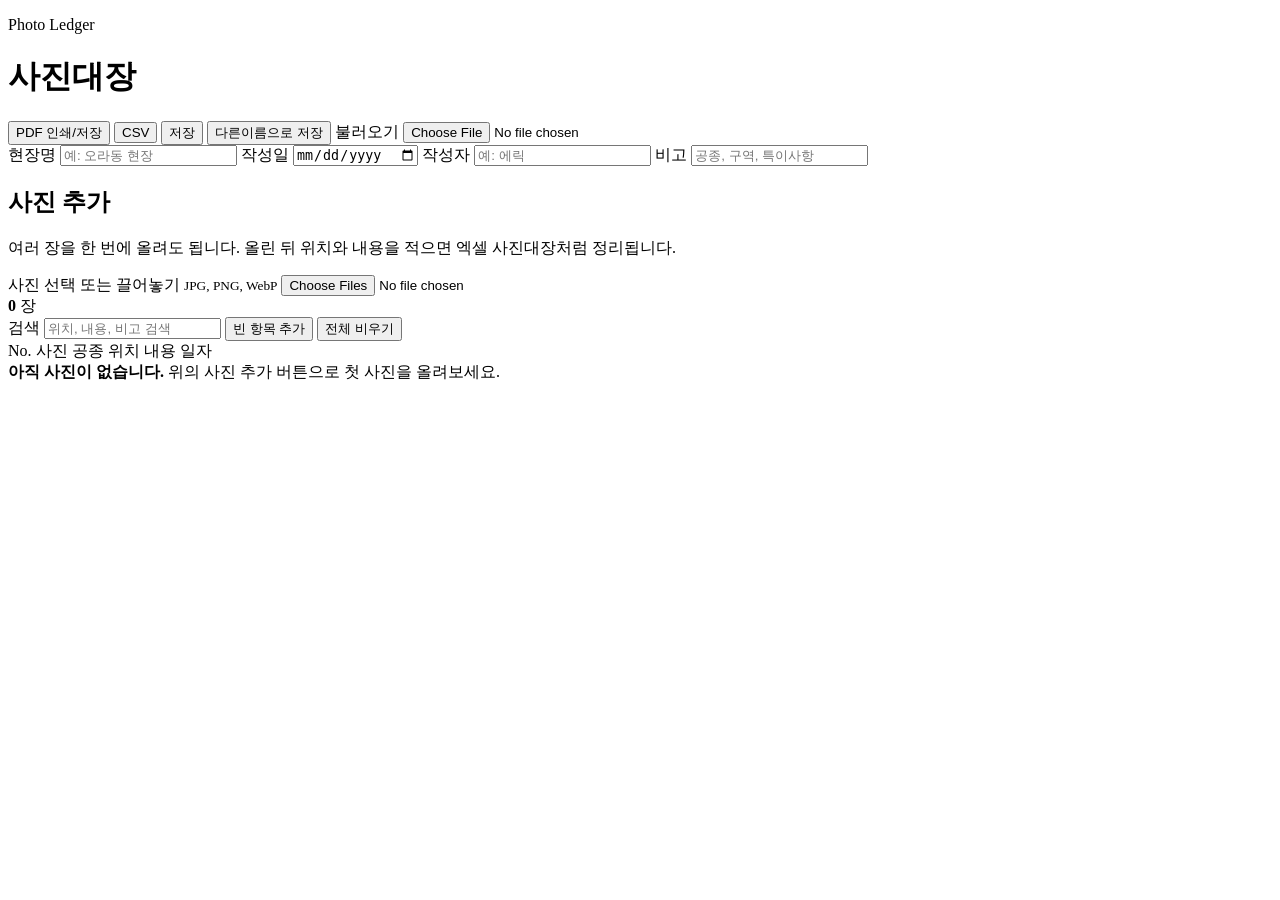
==== index.html @ 8f65b78c "Rename index.html.html to index.html" ====
﻿<!DOCTYPE html>
<html lang="ko">
<head>
  <meta charset="UTF-8" />
  <meta name="viewport" content="width=device-width, initial-scale=1.0" />
  <title>사진대장</title>
  <link rel="stylesheet" href="photo-ledger.css" />
</head>
<body>
  <header class="app-header">
    <div>
      <p class="eyebrow">Photo Ledger</p>
      <h1>사진대장</h1>
    </div>
    <div class="header-actions">
      <button id="printBtn" type="button">PDF 인쇄/저장</button>
      <button id="exportCsvBtn" type="button">CSV</button>
      <button id="exportJsonBtn" type="button">저장</button>
      <button id="saveAsJsonBtn" type="button">다른이름으로 저장</button>
      <label class="file-button">
        불러오기
        <input id="importJsonInput" type="file" accept=".json,application/json" />
      </label>
    </div>
  </header>

  <main class="app-shell">
    <section class="panel project-panel" aria-label="대장 기본 정보">
      <label>
        현장명
        <input id="projectName" type="text" placeholder="예: 오라동 현장" />
      </label>
      <label>
        작성일
        <input id="reportDate" type="date" />
      </label>
      <label>
        작성자
        <input id="authorName" type="text" placeholder="예: 에릭" />
      </label>
      <label>
        비고
        <input id="projectMemo" type="text" placeholder="공종, 구역, 특이사항" />
      </label>
    </section>

    <section class="upload-panel" aria-label="사진 추가">
      <div>
        <h2>사진 추가</h2>
        <p>여러 장을 한 번에 올려도 됩니다. 올린 뒤 위치와 내용을 적으면 엑셀 사진대장처럼 정리됩니다.</p>
      </div>
      <label class="upload-box" id="dropZone">
        <span>사진 선택 또는 끌어놓기</span>
        <small>JPG, PNG, WebP</small>
        <input id="photoInput" type="file" accept="image/*" multiple />
      </label>
    </section>

    <section class="toolbar" aria-label="대장 도구">
      <div class="counter">
        <strong id="photoCount">0</strong>
        <span>장</span>
      </div>
      <label class="search-field">
        검색
        <input id="searchInput" type="search" placeholder="위치, 내용, 비고 검색" />
      </label>
      <button id="addBlankBtn" type="button">빈 항목 추가</button>
      <button id="clearBtn" class="danger" type="button">전체 비우기</button>
    </section>

    <section class="ledger" aria-label="사진 목록">
      <div class="ledger-head">
        <span>No.</span>
        <span>사진</span>
        <span>공종</span>
        <span>위치</span>
        <span>내용</span>
        <span>일자</span>
        <span></span>
      </div>
      <div id="ledgerList" class="ledger-list"></div>
      <div id="emptyState" class="empty-state">
        <strong>아직 사진이 없습니다.</strong>
        <span>위의 사진 추가 버튼으로 첫 사진을 올려보세요.</span>
      </div>
    </section>
  </main>

  <div id="printPreview" class="print-preview" aria-hidden="true"></div>

  <template id="rowTemplate">
    <article class="ledger-row">
      <div class="row-number"></div>
      <label class="photo-cell">
        <img alt="" />
        <span>사진 변경</span>
        <input class="replace-photo" type="file" accept="image/*" />
      </label>
      <div class="print-field" data-label="공종">
        <textarea class="field memo" rows="3" placeholder="공종"></textarea>
      </div>
      <div class="print-field" data-label="위치">
        <textarea class="field location" rows="3" placeholder="예: 지하주차장 B1 기둥 A-3"></textarea>
      </div>
      <div class="print-field" data-label="내용">
        <textarea class="field description" rows="3" placeholder="예: 균열 보수 전 상태"></textarea>
      </div>
      <div class="print-field" data-label="일자">
        <input class="field taken-date" type="date" />
      </div>
      <div class="row-actions">
        <button class="move-up" type="button" title="위로">위</button>
        <button class="move-down" type="button" title="아래로">아래</button>
        <button class="delete-row danger" type="button">삭제</button>
      </div>
    </article>
  </template>

  <script src="photo-ledger.js"></script>
</body>
</html>
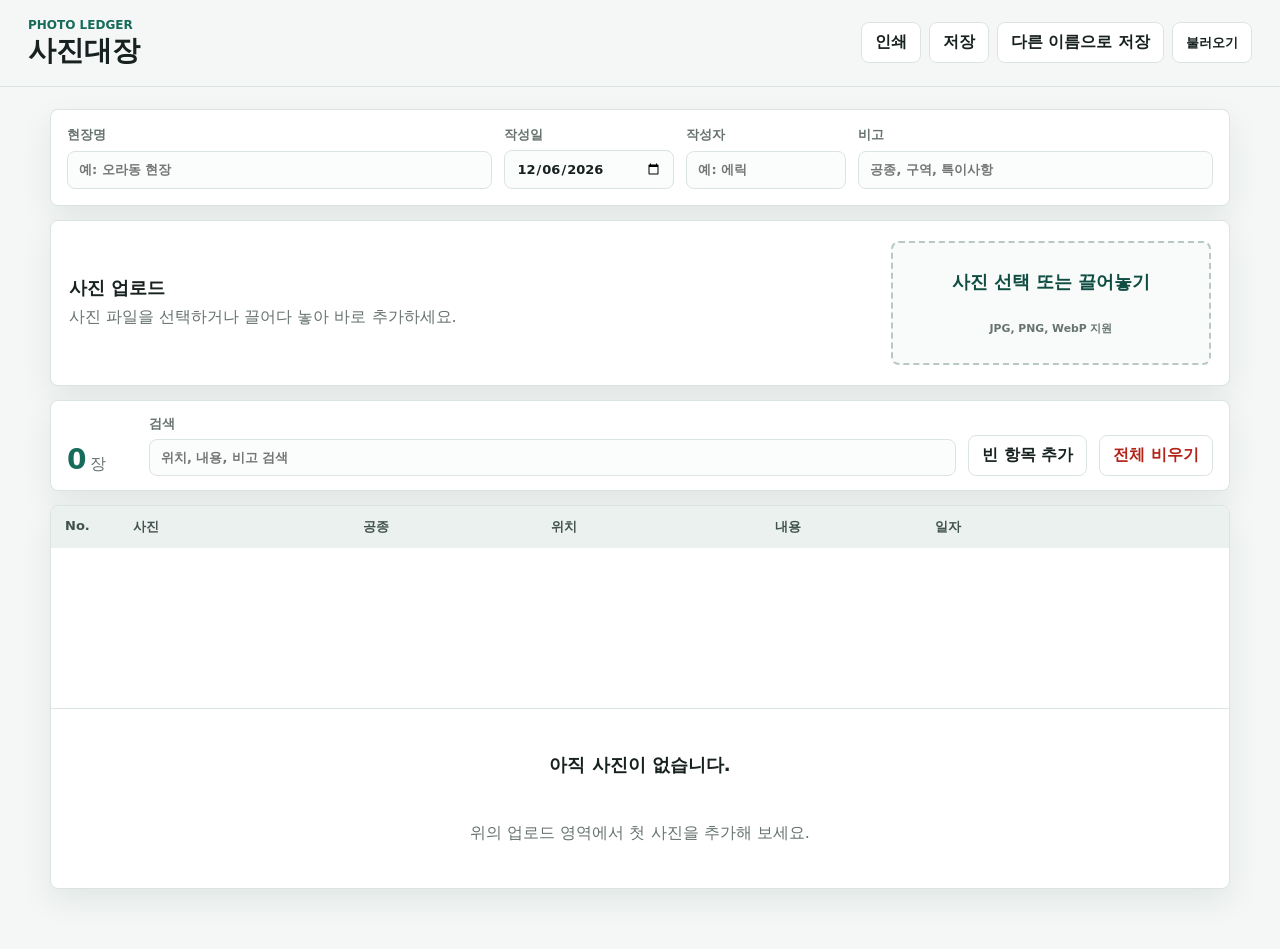
==== commit d636696d: "Add files via upload" ====
--- a/index.html
+++ b/index.html
@@ -3,125 +3,12 @@
 <head>
   <meta charset="UTF-8" />
   <meta name="viewport" content="width=device-width, initial-scale=1.0" />
+  <meta http-equiv="refresh" content="0; url=photo-ledger.html" />
   <title>사진대장</title>
-  <link rel="stylesheet" href="photo-ledger.css" />
 </head>
 <body>
-  <header class="app-header">
-    <div>
-      <p class="eyebrow">Photo Ledger</p>
-      <h1>사진대장</h1>
-    </div>
-    <div class="header-actions">
-      <button id="printBtn" type="button">PDF 인쇄/저장</button>
-      <button id="exportCsvBtn" type="button">CSV</button>
-      <button id="exportJsonBtn" type="button">저장</button>
-      <button id="saveAsJsonBtn" type="button">다른이름으로 저장</button>
-      <label class="file-button">
-        불러오기
-        <input id="importJsonInput" type="file" accept=".json,application/json" />
-      </label>
-    </div>
-  </header>
-
-  <main class="app-shell">
-    <section class="panel project-panel" aria-label="대장 기본 정보">
-      <label>
-        현장명
-        <input id="projectName" type="text" placeholder="예: 오라동 현장" />
-      </label>
-      <label>
-        작성일
-        <input id="reportDate" type="date" />
-      </label>
-      <label>
-        작성자
-        <input id="authorName" type="text" placeholder="예: 에릭" />
-      </label>
-      <label>
-        비고
-        <input id="projectMemo" type="text" placeholder="공종, 구역, 특이사항" />
-      </label>
-    </section>
-
-    <section class="upload-panel" aria-label="사진 추가">
-      <div>
-        <h2>사진 추가</h2>
-        <p>여러 장을 한 번에 올려도 됩니다. 올린 뒤 위치와 내용을 적으면 엑셀 사진대장처럼 정리됩니다.</p>
-      </div>
-      <label class="upload-box" id="dropZone">
-        <span>사진 선택 또는 끌어놓기</span>
-        <small>JPG, PNG, WebP</small>
-        <input id="photoInput" type="file" accept="image/*" multiple />
-      </label>
-    </section>
-
-    <section class="toolbar" aria-label="대장 도구">
-      <div class="counter">
-        <strong id="photoCount">0</strong>
-        <span>장</span>
-      </div>
-      <label class="search-field">
-        검색
-        <input id="searchInput" type="search" placeholder="위치, 내용, 비고 검색" />
-      </label>
-      <button id="addBlankBtn" type="button">빈 항목 추가</button>
-      <button id="clearBtn" class="danger" type="button">전체 비우기</button>
-    </section>
-
-    <section class="ledger" aria-label="사진 목록">
-      <div class="ledger-head">
-        <span>No.</span>
-        <span>사진</span>
-        <span>공종</span>
-        <span>위치</span>
-        <span>내용</span>
-        <span>일자</span>
-        <span></span>
-      </div>
-      <div id="ledgerList" class="ledger-list"></div>
-      <div id="emptyState" class="empty-state">
-        <strong>아직 사진이 없습니다.</strong>
-        <span>위의 사진 추가 버튼으로 첫 사진을 올려보세요.</span>
-      </div>
-    </section>
-  </main>
-
-  <div id="printPreview" class="print-preview" aria-hidden="true"></div>
-
-  <template id="rowTemplate">
-    <article class="ledger-row">
-      <div class="row-number"></div>
-      <label class="photo-cell">
-        <img alt="" />
-        <span>사진 변경</span>
-        <input class="replace-photo" type="file" accept="image/*" />
-      </label>
-      <div class="print-field" data-label="공종">
-        <textarea class="field memo" rows="3" placeholder="공종"></textarea>
-      </div>
-      <div class="print-field" data-label="위치">
-        <textarea class="field location" rows="3" placeholder="예: 지하주차장 B1 기둥 A-3"></textarea>
-      </div>
-      <div class="print-field" data-label="내용">
-        <textarea class="field description" rows="3" placeholder="예: 균열 보수 전 상태"></textarea>
-      </div>
-      <div class="print-field" data-label="일자">
-        <input class="field taken-date" type="date" />
-      </div>
-      <div class="row-actions">
-        <button class="move-up" type="button" title="위로">위</button>
-        <button class="move-down" type="button" title="아래로">아래</button>
-        <button class="delete-row danger" type="button">삭제</button>
-      </div>
-    </article>
-  </template>
-
-  <script src="photo-ledger.js"></script>
+  <p>사진대장 페이지로 이동 중입니다...</p>
+  <p><a href="photo-ledger.html">바로 열기</a></p>
 </body>
 </html>
 
-
-
-
-
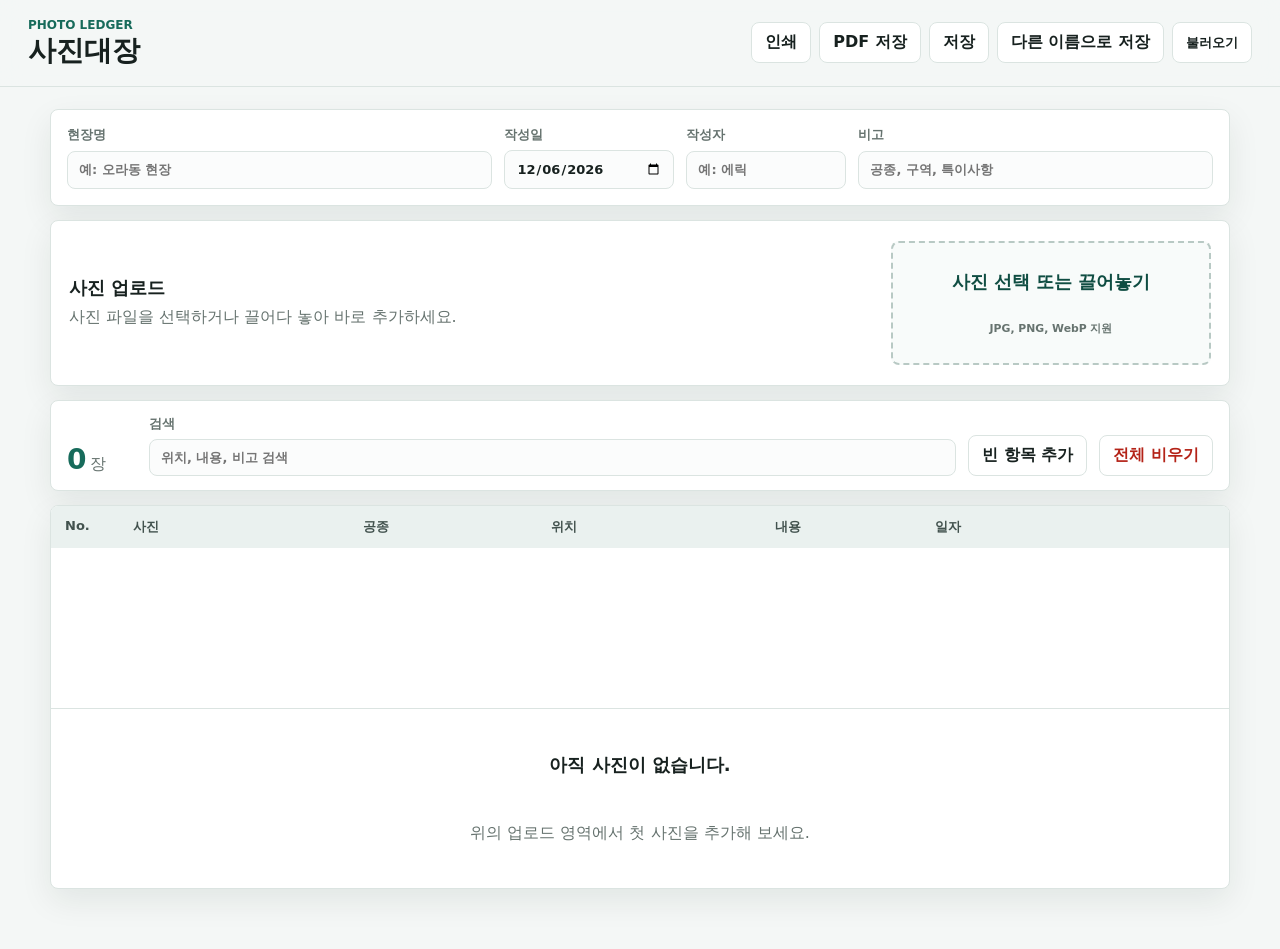
==== commit 6697a3d9: "Add files via upload" ====
--- a/index.html
+++ b/index.html
@@ -1,14 +1,124 @@
-﻿<!DOCTYPE html>
-<html lang="ko">
-<head>
-  <meta charset="UTF-8" />
-  <meta name="viewport" content="width=device-width, initial-scale=1.0" />
-  <meta http-equiv="refresh" content="0; url=photo-ledger.html" />
-  <title>사진대장</title>
-</head>
-<body>
-  <p>사진대장 페이지로 이동 중입니다...</p>
-  <p><a href="photo-ledger.html">바로 열기</a></p>
-</body>
-</html>
-
+<!DOCTYPE html>
+<html lang="ko">
+<head>
+  <meta charset="UTF-8" />
+  <meta name="viewport" content="width=device-width, initial-scale=1.0" />
+  <title>사진대장</title>
+  <link rel="stylesheet" href="photo-ledger.css" />
+</head>
+<body>
+  <header class="app-header">
+    <div>
+      <p class="eyebrow">Photo Ledger</p>
+      <h1>사진대장</h1>
+    </div>
+    <div class="header-actions">
+      <button id="printBtn" type="button">인쇄</button>
+      <button id="exportPdfBtn" type="button">PDF 저장</button>
+      <button id="exportJsonBtn" type="button">저장</button>
+      <button id="saveAsJsonBtn" type="button">다른 이름으로 저장</button>
+      <label class="file-button">
+        불러오기
+        <input id="importJsonInput" type="file" accept=".json,application/json" />
+      </label>
+    </div>
+  </header>
+
+  <main class="app-shell">
+    <section class="panel project-panel" aria-label="대장 기본 정보">
+      <label>
+        현장명
+        <input id="projectName" type="text" placeholder="예: 오라동 현장" />
+      </label>
+      <label>
+        작성일
+        <input id="reportDate" type="date" />
+      </label>
+      <label>
+        작성자
+        <input id="authorName" type="text" placeholder="예: 에릭" />
+      </label>
+      <label>
+        비고
+        <input id="projectMemo" type="text" placeholder="공종, 구역, 특이사항" />
+      </label>
+    </section>
+
+    <section class="upload-panel" aria-label="사진 추가">
+      <div>
+        <h2>사진 업로드</h2>
+        <p>사진 파일을 선택하거나 끌어다 놓아 바로 추가하세요.</p>
+      </div>
+      <label class="upload-box" id="dropZone">
+        <span>사진 선택 또는 끌어놓기</span>
+        <small>JPG, PNG, WebP 지원</small>
+        <input id="photoInput" type="file" accept="image/*" multiple />
+      </label>
+    </section>
+
+    <section class="toolbar" aria-label="대장 도구">
+      <div class="counter">
+        <strong id="photoCount">0</strong>
+        <span>장</span>
+      </div>
+      <label class="search-field">
+        검색
+        <input id="searchInput" type="search" placeholder="위치, 내용, 비고 검색" />
+      </label>
+      <button id="addBlankBtn" type="button">빈 항목 추가</button>
+      <button id="clearBtn" class="danger" type="button">전체 비우기</button>
+    </section>
+
+    <section class="ledger" aria-label="사진 목록">
+      <div class="ledger-head">
+        <span>No.</span>
+        <span>사진</span>
+        <span>공종</span>
+        <span>위치</span>
+        <span>내용</span>
+        <span>일자</span>
+        <span></span>
+      </div>
+      <div id="ledgerList" class="ledger-list"></div>
+      <div id="emptyState" class="empty-state">
+        <strong>아직 사진이 없습니다.</strong>
+        <span>위의 업로드 영역에서 첫 사진을 추가해 보세요.</span>
+      </div>
+    </section>
+  </main>
+
+  <div id="printPreview" class="print-preview" aria-hidden="true"></div>
+
+  <template id="rowTemplate">
+    <article class="ledger-row">
+      <div class="row-number"></div>
+      <label class="photo-cell">
+        <img alt="" />
+        <span>사진 변경</span>
+        <input class="replace-photo" type="file" accept="image/*" />
+      </label>
+      <div class="print-field" data-label="공종">
+        <textarea class="field memo" rows="3" placeholder="공종"></textarea>
+      </div>
+      <div class="print-field" data-label="위치">
+        <textarea class="field location" rows="3" placeholder="예: 지하주차장 B1 기둥 A-3"></textarea>
+      </div>
+      <div class="print-field" data-label="내용">
+        <textarea class="field description" rows="3" placeholder="예: 균열 보수 전 상태"></textarea>
+      </div>
+      <div class="print-field" data-label="일자">
+        <input class="field taken-date" type="date" />
+      </div>
+      <div class="row-actions">
+        <button class="move-up" type="button" title="위로">위</button>
+        <button class="move-down" type="button" title="아래로">아래</button>
+        <button class="delete-row danger" type="button">삭제</button>
+      </div>
+    </article>
+  </template>
+
+  <script src="vendor/jspdf.umd.min.js"></script>
+  <script src="vendor/html2canvas.min.js"></script>
+  <script src="photo-ledger.js"></script>
+</body>
+</html>
--- a/photo-ledger.css
+++ b/photo-ledger.css
@@ -0,0 +1,614 @@
+:root {
+  --bg: #f4f7f6;
+  --paper: #ffffff;
+  --text: #17211f;
+  --muted: #66736f;
+  --line: #dbe4e1;
+  --brand: #176b5b;
+  --brand-strong: #0f4d42;
+  --accent: #d98b2b;
+  --danger: #b42318;
+  --radius: 8px;
+  --shadow: 0 12px 32px rgba(15, 34, 30, 0.08);
+}
+
+* {
+  box-sizing: border-box;
+}
+
+body {
+  margin: 0;
+  background: var(--bg);
+  color: var(--text);
+  font-family: "Segoe UI", "Noto Sans KR", system-ui, sans-serif;
+}
+
+button,
+input,
+textarea {
+  font: inherit;
+}
+
+button,
+.file-button,
+.upload-box {
+  border: 1px solid var(--line);
+  border-radius: var(--radius);
+  background: var(--paper);
+  color: var(--text);
+  cursor: pointer;
+  transition: border-color 0.2s ease, box-shadow 0.2s ease, transform 0.2s ease, background 0.2s ease;
+}
+
+button,
+.file-button {
+  min-height: 40px;
+  padding: 9px 13px;
+  font-weight: 700;
+}
+
+button:hover,
+.file-button:hover,
+.upload-box:hover {
+  border-color: var(--brand);
+  transform: translateY(-1px);
+  box-shadow: 0 8px 16px rgba(15, 34, 30, 0.08);
+}
+
+.danger {
+  color: var(--danger);
+}
+
+.app-header {
+  position: sticky;
+  top: 0;
+  z-index: 5;
+  display: flex;
+  align-items: center;
+  justify-content: space-between;
+  gap: 18px;
+  padding: 18px 28px;
+  background: rgba(244, 247, 246, 0.92);
+  border-bottom: 1px solid var(--line);
+  backdrop-filter: blur(12px);
+}
+
+.eyebrow {
+  margin: 0 0 2px;
+  color: var(--brand);
+  font-size: 12px;
+  font-weight: 800;
+  letter-spacing: 0;
+  text-transform: uppercase;
+}
+
+h1,
+h2 {
+  margin: 0;
+  line-height: 1.2;
+}
+
+h1 {
+  font-size: 28px;
+}
+
+h2 {
+  font-size: 18px;
+}
+
+.header-actions {
+  display: flex;
+  flex-wrap: wrap;
+  gap: 8px;
+  justify-content: flex-end;
+}
+
+.file-button {
+  display: inline-flex;
+  align-items: center;
+  justify-content: center;
+}
+
+.file-button input,
+.upload-box input,
+.replace-photo {
+  position: absolute;
+  width: 1px;
+  height: 1px;
+  opacity: 0;
+  pointer-events: none;
+}
+
+.app-shell {
+  width: min(1180px, calc(100% - 32px));
+  margin: 22px auto 60px;
+}
+
+.panel,
+.upload-panel,
+.toolbar,
+.ledger {
+  background: var(--paper);
+  border: 1px solid var(--line);
+  border-radius: var(--radius);
+  box-shadow: var(--shadow);
+}
+
+.project-panel {
+  display: grid;
+  grid-template-columns: 1.2fr 170px 160px 1fr;
+  gap: 12px;
+  padding: 16px;
+}
+
+label {
+  display: grid;
+  gap: 6px;
+  color: var(--muted);
+  font-size: 13px;
+  font-weight: 700;
+}
+
+input,
+textarea {
+  width: 100%;
+  border: 1px solid var(--line);
+  border-radius: var(--radius);
+  background: #fbfcfc;
+  color: var(--text);
+  outline: none;
+  padding: 10px 11px;
+}
+
+textarea {
+  min-height: 80px;
+  resize: vertical;
+}
+
+input:focus,
+textarea:focus {
+  border-color: var(--brand);
+  box-shadow: 0 0 0 3px rgba(23, 107, 91, 0.12);
+}
+
+.upload-panel {
+  display: grid;
+  grid-template-columns: 1fr 320px;
+  gap: 18px;
+  align-items: center;
+  margin-top: 14px;
+  padding: 20px 18px;
+}
+
+.upload-panel p {
+  margin: 8px 0 0;
+  color: var(--muted);
+}
+
+.upload-box {
+  display: grid;
+  place-items: center;
+  min-height: 124px;
+  padding: 16px;
+  border: 2px dashed #b8c9c4;
+  background: #f8fbfa;
+  text-align: center;
+}
+
+.upload-box span {
+  color: var(--brand-strong);
+  font-size: 18px;
+  font-weight: 900;
+}
+
+.upload-box small {
+  color: var(--muted);
+}
+
+.upload-box.dragover {
+  border-color: var(--accent);
+  background: #fff7ec;
+}
+
+.toolbar {
+  display: flex;
+  align-items: end;
+  gap: 12px;
+  margin-top: 14px;
+  padding: 14px 16px;
+}
+
+.counter {
+  display: flex;
+  align-items: baseline;
+  gap: 4px;
+  min-width: 70px;
+  color: var(--muted);
+}
+
+.counter strong {
+  color: var(--brand);
+  font-size: 28px;
+}
+
+.search-field {
+  flex: 1;
+}
+
+.ledger {
+  margin-top: 14px;
+  overflow-x: auto;
+  overflow-y: hidden;
+}
+
+.ledger-head,
+.ledger-row {
+  display: grid;
+  grid-template-columns: 58px minmax(160px, 220px) 1fr 1.2fr 150px 1fr 92px;
+  gap: 10px;
+  align-items: stretch;
+  min-width: 1080px;
+}
+
+.ledger-head {
+  padding: 12px 14px;
+  background: #eaf1ef;
+  color: #42524e;
+  font-size: 13px;
+  font-weight: 900;
+}
+
+.ledger-list {
+  display: grid;
+  max-height: calc(100vh - 380px);
+  min-height: 160px;
+  overflow-y: scroll;
+  scrollbar-gutter: stable;
+}
+
+.ledger-row {
+  padding: 14px;
+  border-top: 1px solid var(--line);
+}
+
+.ledger-row:hover {
+  background: #fbfdfc;
+}
+
+.row-number {
+  display: grid;
+  place-items: center;
+  color: var(--brand);
+  font-size: 22px;
+  font-weight: 900;
+}
+
+.photo-cell {
+  position: relative;
+  min-height: 150px;
+  overflow: hidden;
+  border: 1px solid var(--line);
+  border-radius: var(--radius);
+  background: #eef3f1;
+}
+
+.photo-cell img {
+  width: 100%;
+  height: 100%;
+  min-height: 150px;
+  object-fit: contain;
+  display: block;
+  background: #f7faf9;
+}
+
+.photo-cell span {
+  position: absolute;
+  right: 8px;
+  bottom: 8px;
+  padding: 5px 8px;
+  border-radius: 999px;
+  background: rgba(15, 31, 28, 0.78);
+  color: #fff;
+  font-size: 12px;
+}
+
+.print-field {
+  display: contents;
+}
+
+.row-actions {
+  display: grid;
+  gap: 8px;
+  align-content: start;
+}
+
+.row-actions button {
+  min-height: 34px;
+  padding: 6px 8px;
+  font-size: 12px;
+}
+
+.empty-state {
+  display: grid;
+  place-items: center;
+  gap: 6px;
+  min-height: 180px;
+  padding: 24px 16px;
+  border-top: 1px solid var(--line);
+  color: var(--muted);
+  text-align: center;
+}
+
+.empty-state strong {
+  color: var(--text);
+  font-size: 18px;
+}
+
+.print-preview {
+  display: none;
+}
+
+.print-page {
+  display: grid;
+  grid-template-columns: 1fr;
+  grid-template-rows: 1fr 1fr;
+  gap: 4.5mm;
+  width: 210mm;
+  height: 277mm;
+  margin: 0 0 6mm;
+  padding: 14mm 5%;
+  background: #fff;
+  box-sizing: border-box;
+}
+
+.photo-card {
+  display: flex;
+  flex-direction: column;
+  min-height: 0;
+  padding: 2.4mm;
+  border: 0.2mm solid #1f1f1f;
+  border-radius: 1.8mm;
+  background: #fff;
+  overflow: hidden;
+  box-sizing: border-box;
+}
+
+.photo-card--empty {
+  color: #777;
+}
+
+.photo-frame {
+  flex: 1;
+  display: grid;
+  place-items: center;
+  min-height: 88mm;
+  margin-bottom: 2.4mm;
+  overflow: hidden;
+  border: 0.1mm solid #e5e5e5;
+  border-radius: 1.2mm;
+  background: #f7f8f8;
+  position: relative;
+}
+
+.photo-frame img {
+  width: 90%;
+  height: 90%;
+  object-fit: contain;
+  display: block;
+  margin: auto;
+}
+
+.photo-placeholder {
+  padding: 6mm;
+  text-align: center;
+  font-size: 11pt;
+  color: #777;
+}
+
+.photo-meta {
+  padding: 0;
+  font-size: 11.5pt;
+  line-height: 1.22;
+  color: #222;
+  word-break: break-word;
+}
+
+.photo-meta-table {
+  width: 100%;
+  border-collapse: collapse;
+  table-layout: fixed;
+}
+
+.photo-meta-table th,
+.photo-meta-table td {
+  padding: 1.4mm 1.2mm;
+  border: 0.45mm solid #888;
+  text-align: left;
+  vertical-align: middle;
+}
+
+.photo-meta-table th {
+  width: 15mm;
+  min-width: 15mm;
+  font-weight: 700;
+  background: #f5f5f5;
+}
+
+.photo-meta-table td {
+  width: 42mm;
+  min-width: 42mm;
+  background: #fff;
+}
+
+.pdf-cover {
+  box-sizing: border-box;
+  width: 210mm;
+  height: 297mm;
+  padding: 60mm 28mm;
+  background: #fff;
+  color: var(--text);
+  font-family: "Segoe UI", "Noto Sans KR", system-ui, sans-serif;
+  display: flex;
+  flex-direction: column;
+  gap: 14mm;
+}
+
+.pdf-cover__eyebrow {
+  margin: 0;
+  color: var(--brand);
+  font-size: 13pt;
+  font-weight: 800;
+  letter-spacing: 2px;
+  text-transform: uppercase;
+}
+
+.pdf-cover__title {
+  margin: 0;
+  font-size: 30pt;
+  font-weight: 900;
+  color: var(--brand-strong);
+  border-bottom: 0.6mm solid var(--brand);
+  padding-bottom: 8mm;
+}
+
+.pdf-cover__table {
+  width: 100%;
+  border-collapse: collapse;
+  font-size: 13pt;
+}
+
+.pdf-cover__table th,
+.pdf-cover__table td {
+  padding: 5mm 4mm;
+  border: 0.3mm solid var(--line);
+  text-align: left;
+  vertical-align: top;
+}
+
+.pdf-cover__table th {
+  width: 40mm;
+  background: #eaf1ef;
+  color: var(--brand-strong);
+  font-weight: 800;
+}
+
+.pdf-cover__generated {
+  margin-top: auto;
+  color: var(--muted);
+  font-size: 10pt;
+}
+
+@media (max-width: 980px) {
+  .app-header {
+    align-items: flex-start;
+    flex-direction: column;
+  }
+
+  .header-actions {
+    justify-content: flex-start;
+  }
+
+  .project-panel,
+  .upload-panel {
+    grid-template-columns: 1fr;
+  }
+
+  .toolbar {
+    align-items: stretch;
+    flex-direction: column;
+  }
+
+  .ledger-head {
+    display: none;
+  }
+
+  .ledger-list {
+    max-height: calc(100vh - 300px);
+    min-height: 220px;
+    overflow-y: scroll;
+    scrollbar-gutter: stable;
+  }
+
+  .ledger-row {
+    grid-template-columns: 50px 1fr;
+    min-width: 0;
+  }
+
+  .photo-cell {
+    grid-column: 2;
+  }
+
+  .print-field {
+    display: grid;
+    grid-column: 1 / -1;
+    grid-template-columns: 72px minmax(0, 1fr);
+    gap: 10px;
+    align-items: stretch;
+  }
+
+  .print-field::before {
+    content: attr(data-label);
+    display: grid;
+    place-items: center;
+    min-height: 56px;
+    padding: 10px 8px;
+    border: 1px solid var(--line);
+    border-radius: var(--radius);
+    background: #fbfcfc;
+    color: var(--muted);
+    font-weight: 800;
+    text-align: center;
+  }
+
+  .print-field .field {
+    min-width: 0;
+  }
+
+  .print-field textarea.field {
+    min-height: 96px;
+  }
+
+  .print-field .taken-date {
+    min-height: 56px;
+  }
+
+  .row-actions {
+    grid-column: 1 / -1;
+    grid-template-columns: repeat(3, 1fr);
+  }
+}
+
+@media print {
+  @page {
+    size: A4 portrait;
+    margin: 10mm;
+  }
+
+  body {
+    background: #fff;
+    margin: 0;
+  }
+
+  .app-header,
+  .app-shell {
+    display: none !important;
+  }
+
+  .print-preview {
+    display: block;
+    width: 100%;
+  }
+
+  .print-page {
+    width: 100%;
+    page-break-after: always;
+    break-after: page;
+  }
+
+  .print-page:last-child {
+    margin-bottom: 0;
+    page-break-after: auto;
+    break-after: auto;
+  }
+}
+
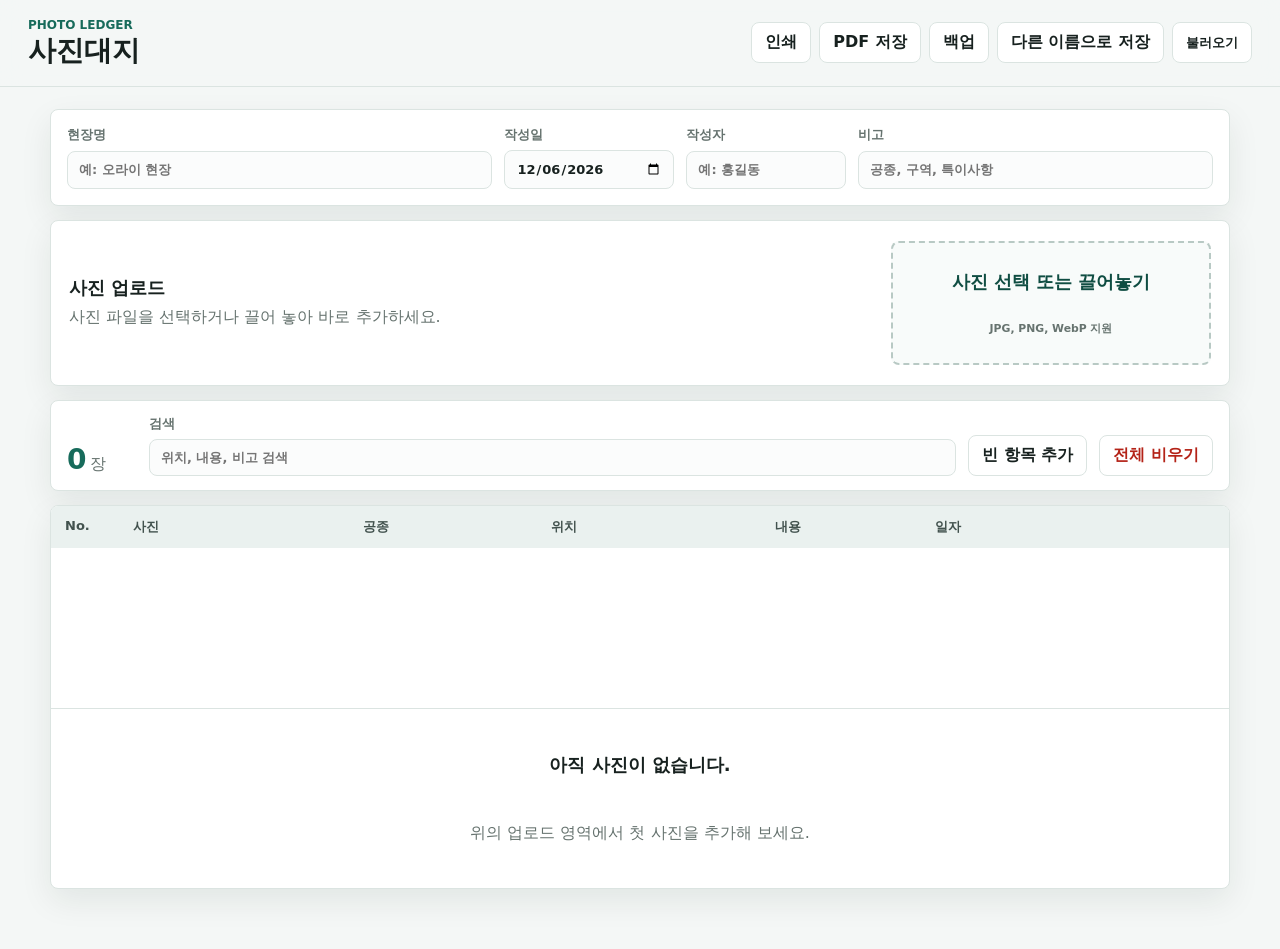
==== commit 76687169: "fix: make clear all reset photo ledger" ====
--- a/index.html
+++ b/index.html
@@ -1,21 +1,25 @@
-<!DOCTYPE html>
+﻿<!DOCTYPE html>
 <html lang="ko">
 <head>
   <meta charset="UTF-8" />
   <meta name="viewport" content="width=device-width, initial-scale=1.0" />
-  <title>사진대장</title>
+  <title>사진대지</title>
+  <link rel="icon" href="assets/favicon.ico" />
+  <link rel="apple-touch-icon" href="assets/apple-touch-icon.png" />
+  <link rel="manifest" href="manifest.json" />
+  <meta name="theme-color" content="#0f4d42" />
   <link rel="stylesheet" href="photo-ledger.css" />
 </head>
 <body>
   <header class="app-header">
     <div>
       <p class="eyebrow">Photo Ledger</p>
-      <h1>사진대장</h1>
+      <h1>사진대지</h1>
     </div>
     <div class="header-actions">
       <button id="printBtn" type="button">인쇄</button>
       <button id="exportPdfBtn" type="button">PDF 저장</button>
-      <button id="exportJsonBtn" type="button">저장</button>
+      <button id="exportJsonBtn" type="button">백업</button>
       <button id="saveAsJsonBtn" type="button">다른 이름으로 저장</button>
       <label class="file-button">
         불러오기
@@ -24,11 +28,16 @@
     </div>
   </header>
 
+  <div id="inAppWarning" class="in-app-warning" hidden>
+    <span>카카오톡, 인스타그램 등 인앱 브라우저에서는 PDF/파일 저장이 실패할 수 있습니다. 메뉴에서 <strong>다른 브라우저로 열기</strong>를 눌러 주세요.</span>
+    <button id="dismissInAppWarning" type="button">닫기</button>
+  </div>
+
   <main class="app-shell">
     <section class="panel project-panel" aria-label="대장 기본 정보">
       <label>
         현장명
-        <input id="projectName" type="text" placeholder="예: 오라동 현장" />
+        <input id="projectName" type="text" placeholder="예: 오라이 현장" />
       </label>
       <label>
         작성일
@@ -36,7 +45,7 @@
       </label>
       <label>
         작성자
-        <input id="authorName" type="text" placeholder="예: 에릭" />
+        <input id="authorName" type="text" placeholder="예: 홍길동" />
       </label>
       <label>
         비고
@@ -47,7 +56,7 @@
     <section class="upload-panel" aria-label="사진 추가">
       <div>
         <h2>사진 업로드</h2>
-        <p>사진 파일을 선택하거나 끌어다 놓아 바로 추가하세요.</p>
+        <p>사진 파일을 선택하거나 끌어 놓아 바로 추가하세요.</p>
       </div>
       <label class="upload-box" id="dropZone">
         <span>사진 선택 또는 끌어놓기</span>
@@ -104,7 +113,7 @@
         <textarea class="field location" rows="3" placeholder="예: 지하주차장 B1 기둥 A-3"></textarea>
       </div>
       <div class="print-field" data-label="내용">
-        <textarea class="field description" rows="3" placeholder="예: 균열 보수 전 상태"></textarea>
+        <textarea class="field description" rows="3" placeholder="예: 균열 보수 후 상태"></textarea>
       </div>
       <div class="print-field" data-label="일자">
         <input class="field taken-date" type="date" />
--- a/photo-ledger.css
+++ b/photo-ledger.css
@@ -73,6 +73,31 @@
   backdrop-filter: blur(12px);
 }
 
+.in-app-warning {
+  display: flex;
+  align-items: center;
+  justify-content: space-between;
+  gap: 12px;
+  padding: 10px 28px;
+  background: #fff7ec;
+  border-bottom: 1px solid #f0c98a;
+  color: #6b4a12;
+  font-size: 13px;
+  line-height: 1.4;
+}
+
+.in-app-warning[hidden] {
+  display: none;
+}
+
+.in-app-warning button {
+  flex-shrink: 0;
+  min-height: 30px;
+  padding: 4px 10px;
+  font-size: 12px;
+  background: #fff;
+}
+
 .eyebrow {
   margin: 0 0 2px;
   color: var(--brand);
